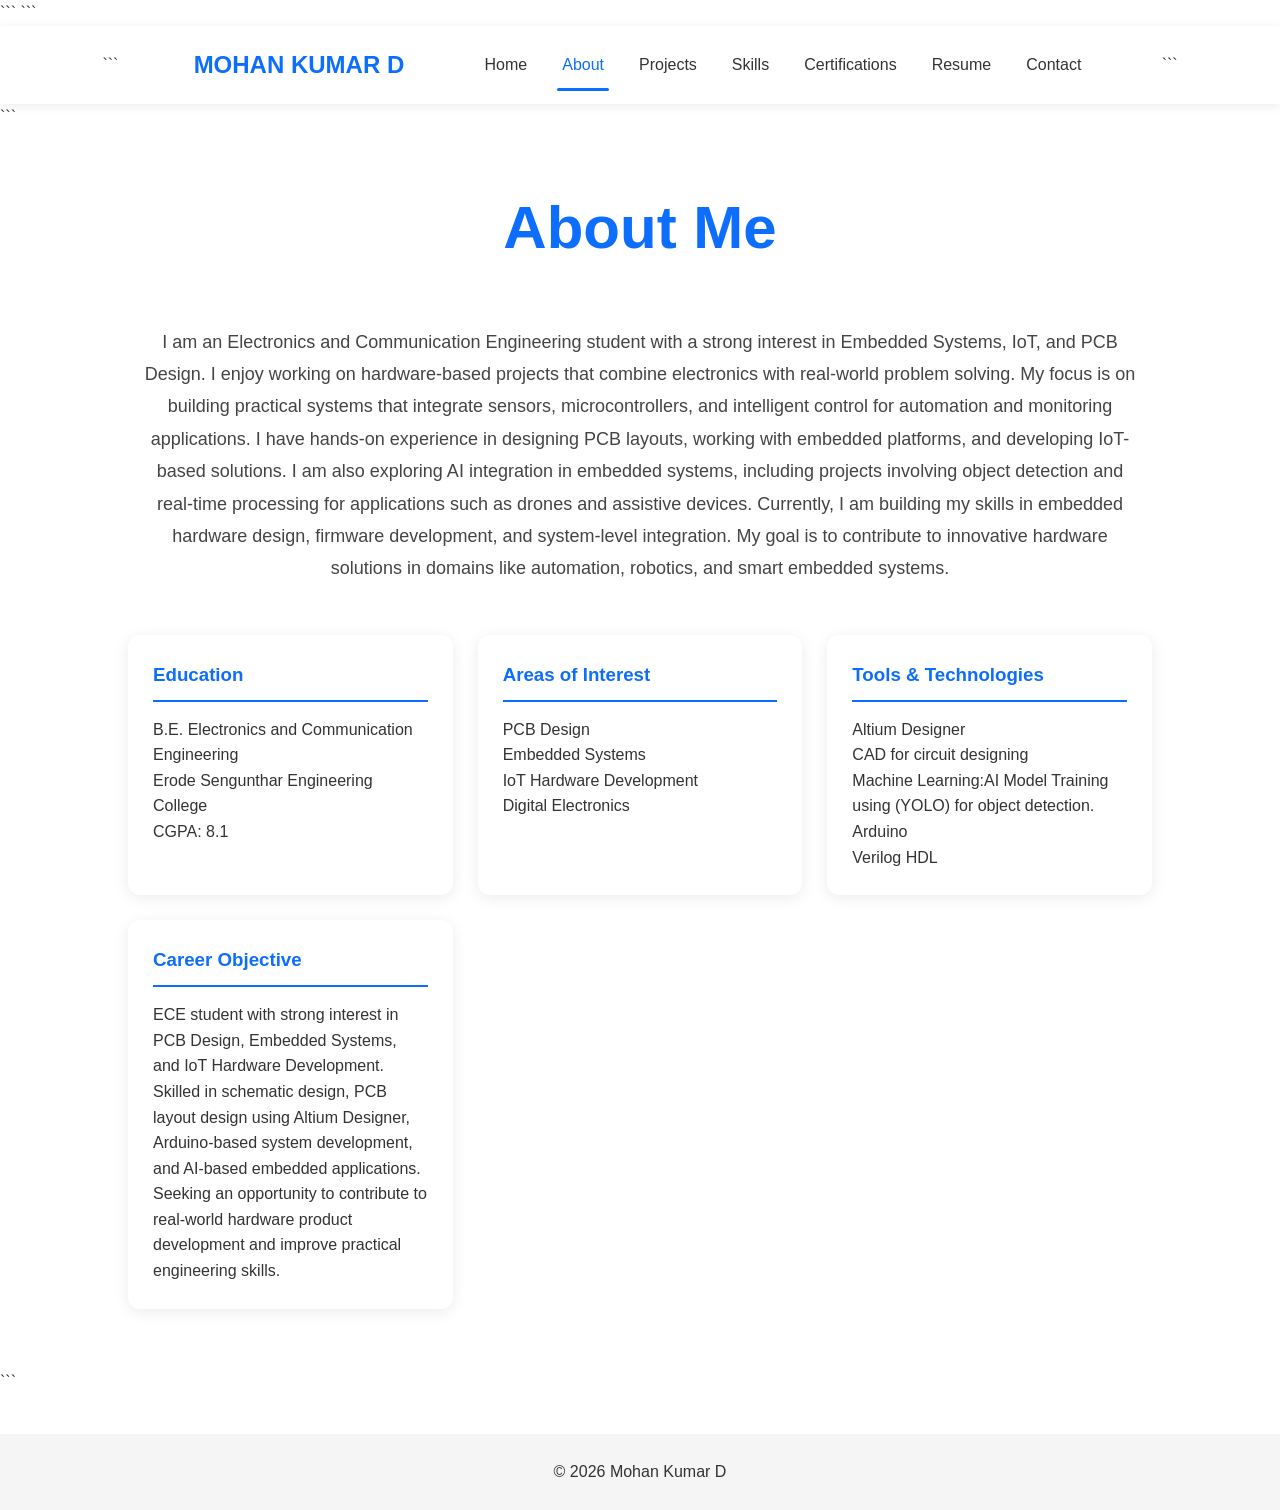
==== about.html @ 83f2a65b "Add files via upload" ====
<!DOCTYPE html>

<html lang="en">

<head>
    <meta charset="UTF-8">
    <meta name="viewport" content="width=device-width, initial-scale=1.0">
    <title>About | Mohan Kumar D</title>

```
<link rel="stylesheet" href="css/style.css">
```

</head>

<body>

<nav>

```
<div class="logo">MOHAN KUMAR D</div>

<ul>
    <li><a href="index.html">Home</a></li>
    <li><a href="about.html" class="active">About</a></li>
    <li><a href="projects.html">Projects</a></li>
    <li><a href="skills.html">Skills</a></li>
    <li><a href="certifications.html">Certifications</a></li>
    <li><a href="resume.html">Resume</a></li>
    <li><a href="contact.html">Contact</a></li>
</ul>
```

</nav>

<section class="about">

```
<h1 class="page-title">About Me</h1>

<div class="about-intro">

    <p>
        I am an Electronics and Communication Engineering student with a strong interest in Embedded Systems, IoT, and PCB Design. I enjoy working on hardware-based projects that combine electronics with real-world problem solving. My focus is on building practical systems that integrate sensors, microcontrollers, and intelligent control for automation and monitoring applications.

I have hands-on experience in designing PCB layouts, working with embedded platforms, and developing IoT-based solutions. I am also exploring AI integration in embedded systems, including projects involving object detection and real-time processing for applications such as drones and assistive devices.

Currently, I am building my skills in embedded hardware design, firmware development, and system-level integration. My goal is to contribute to innovative hardware solutions in domains like automation, robotics, and smart embedded systems.
    </p>

    <p>
       
    </p>

    <p>
        
    </p>

</div>

<div class="cards">

    <div class="card">
        <h3>Education</h3>
        <p>B.E. Electronics and Communication Engineering</p>
        <p>Erode Sengunthar Engineering College</p>
        <p>CGPA: 8.1</p>
    </div>

    <div class="card">
        <h3>Areas of Interest</h3>
        <p>PCB Design</p>
        <p>Embedded Systems</p>
        <p>IoT Hardware Development</p>
        <p>Digital Electronics</p>
    </div>

    <div class="card">
        <h3>Tools & Technologies</h3>
        <p>Altium Designer</p>
        <p>CAD for circuit designing </p>
	<p>Machine Learning:AI Model Training using (YOLO) for object detection.</p>
        <p>Arduino</p>
        <p>Verilog HDL</p>
    </div>

    <div class="card">
        <h3>Career Objective</h3>
        <p>
            ECE student with strong interest in PCB Design, Embedded Systems, and IoT Hardware Development. Skilled in schematic design, PCB layout design using Altium Designer, Arduino-based system development, and AI-based embedded applications. Seeking an opportunity to contribute to real-world hardware product development and improve practical engineering skills.
        </p>
    </div>

</div>
```

</section>

<footer>
    <p>© 2026 Mohan Kumar D</p>
</footer>

</body>
</html>
---- css/style.css ----
*{
    margin:0;
    padding:0;
    box-sizing:border-box;
    font-family:'Segoe UI',sans-serif;
}

body{
    background:#ffffff;
    color:#333;
    line-height:1.6;
}

nav{
    display:flex;
    justify-content:space-between;
    align-items:center;
    padding:20px 8%;
    background:#fff;
    box-shadow:0 2px 10px rgba(0,0,0,0.08);

    position:sticky;
    top:0;
    z-index:1000;
}

.logo{
    font-size:24px;
    font-weight:700;
    color:#0D6EFD;
}

nav ul{
    display:flex;
    list-style:none;
    gap:25px;
}

nav ul li a{
    text-decoration:none;
    color:#333;
    padding:10px 5px;
    font-weight:500;
    position:relative;
}

nav ul li a:hover{
    color:#0D6EFD;
}

nav ul li a.active{
    color:#0D6EFD;
}

nav ul li a.active::after{
    content:'';
    position:absolute;
    left:0;
    bottom:-8px;
    width:100%;
    height:3px;
    background:#0D6EFD;
    border-radius:5px;
}

.hero{
    min-height:85vh;
    display:flex;
    justify-content:space-between;
    align-items:center;
    padding:0 10%;
}

.hero-text{
    max-width:650px;
}

.hero-text h1{
    font-size:60px;
    color:#0D6EFD;
}

.hero-text h2{
    margin-top:15px;
    font-size:30px;
}

.pronouns{
    color:#666;
    margin-top:10px;
}

.tagline{
    margin-top:20px;
    font-size:20px;
}

.location{
    margin-top:15px;
    color:#777;
}

.hero-image img{
    width:320px;
    height:320px;
    border-radius:50%;
    object-fit:cover;
}

.btn{
    display:inline-block;
    margin-top:30px;
    background:#0D6EFD;
    color:white;
    padding:12px 25px;
    text-decoration:none;
    border-radius:6px;
}

.page-title{
    text-align:center;
    color:#0D6EFD;
    margin:50px 0;
    font-size:42px;
}

.cards{
    display:grid;
    grid-template-columns:repeat(auto-fit,minmax(250px,1fr));
    gap:25px;
    padding:0 10% 60px;
}

.card{
    background:white;
    border-radius:12px;
    padding:25px;
    box-shadow:0 3px 15px rgba(0,0,0,0.08);
    transition:0.3s;
}

.card:hover{
    transform:translateY(-8px);
}

.card h3{
    color:#0D6EFD;
    border-bottom:2px solid #0D6EFD;
    padding-bottom:10px;
    margin-bottom:15px;
}

footer{
    background:#f5f5f5;
    text-align:center;
    padding:25px;
    margin-top:40px;
}

@media(max-width:768px){

    nav{
        flex-direction:column;
        gap:15px;
    }

    nav ul{
        flex-wrap:wrap;
        justify-content:center;
    }

    .hero{
        flex-direction:column;
        text-align:center;
        padding:50px 10%;
    }

    .hero-image{
        margin-top:30px;
    }

    .hero-text h1{
        font-size:40px;
    }

    .hero-text h2{
        font-size:24px;
    }

    .hero-image img{
        width:220px;
        height:220px;
    }
}
.about-intro{
    max-width:1000px;
    margin:0 auto 50px auto;
    text-align:center;
    line-height:1.8;
    font-size:18px;
    color:#444;
}

.about-intro p{
    margin-bottom:20px;
}
.page-title{
    text-align:center;
    color:#0D6EFD;
    font-size:60px;
    font-weight:700;
    margin-bottom:50px;
}
.project-container{
    max-width:1200px;
    margin:auto;
    padding:50px;
}

.project-card{
    display:flex;
    gap:30px;
    background:#fff;
    border-radius:20px;
    padding:30px;
    margin-bottom:40px;
    box-shadow:0 5px 20px rgba(0,0,0,0.08);
    transition:0.3s;
}

.project-card:hover{
    transform:translateY(-5px);
}

.project-image{
    width:350px;
    height:220px;
    object-fit:cover;
    border-radius:15px;
}

.project-content{
    flex:1;
}

.project-content h2{
    color:#0D6EFD;
    margin-bottom:15px;
}

.project-content p{
    line-height:1.8;
    color:#555;
}

.project-tags{
    margin-top:20px;
}

.project-tags span{
    display:inline-block;
    background:#EAF2FF;
    color:#0D6EFD;
    padding:8px 15px;
    border-radius:20px;
    margin-right:10px;
    margin-top:10px;
}
.card img{
    width:100%;
    margin-top:20px;
    border-radius:10px;
    box-shadow:0 3px 10px rgba(0,0,0,0.1);
}
.card img{
    width:100%;
    margin-top:20px;
    border-radius:10px;
}
.card img{
    width:100%;
    margin-top:20px;
    border-radius:10px;
}

.projects{
    padding:80px 50px;
}
.btn {
    display: inline-block;
    background: #0D6EFD;
    color: white;
    padding: 12px 22px;
    border-radius: 8px;
    text-decoration: none;
    font-weight: 600;
    margin-right: 10px;
    transition: 0.3s ease;
    box-shadow: 0 3px 10px rgba(0,0,0,0.1);
}

.btn:hover {
    background: #084298;
    transform: translateY(-3px);
}
.card p {
    word-break: break-word;
    overflow-wrap: anywhere;
}
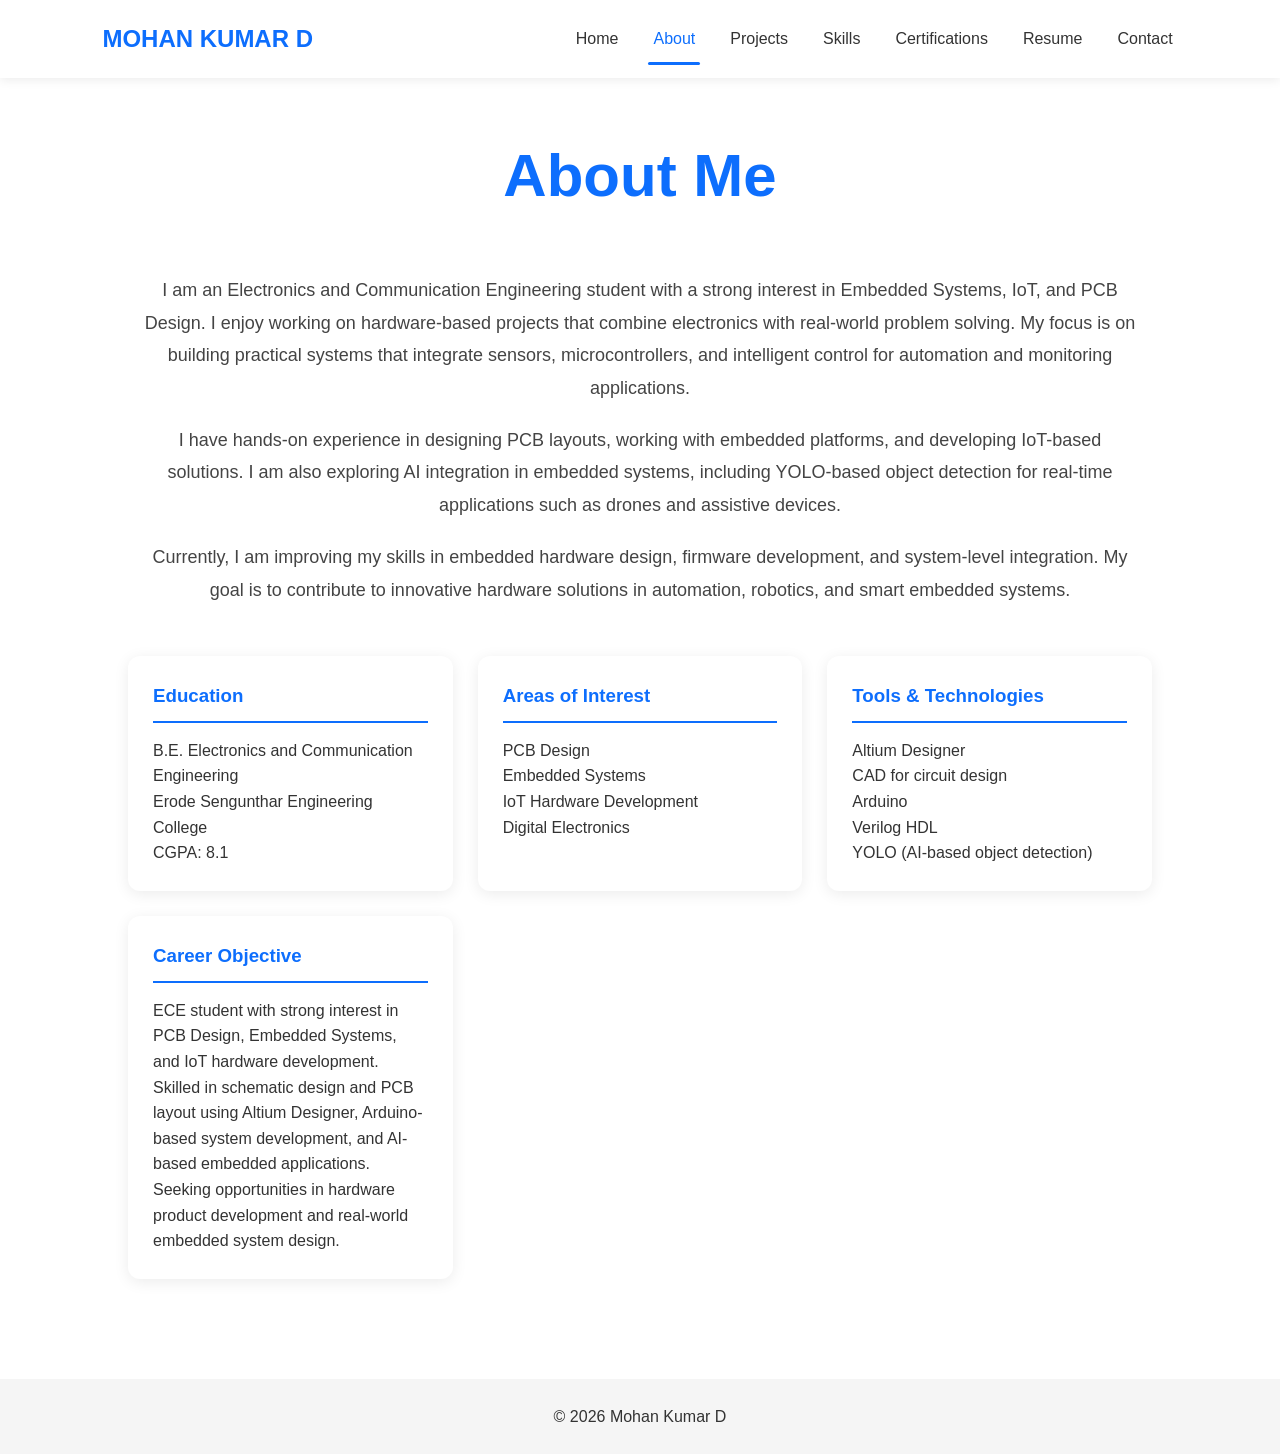
==== commit 19bf1eb9: "Update about.html" ====
--- a/about.html
+++ b/about.html
@@ -1,98 +1,83 @@
 <!DOCTYPE html>
-
 <html lang="en">
 
 <head>
     <meta charset="UTF-8">
     <meta name="viewport" content="width=device-width, initial-scale=1.0">
     <title>About | Mohan Kumar D</title>
-
-```
-<link rel="stylesheet" href="css/style.css">
-```
-
+    <link rel="stylesheet" href="css/style.css">
 </head>
 
 <body>
 
 <nav>
+    <div class="logo">MOHAN KUMAR D</div>
 
-```
-<div class="logo">MOHAN KUMAR D</div>
-
-<ul>
-    <li><a href="index.html">Home</a></li>
-    <li><a href="about.html" class="active">About</a></li>
-    <li><a href="projects.html">Projects</a></li>
-    <li><a href="skills.html">Skills</a></li>
-    <li><a href="certifications.html">Certifications</a></li>
-    <li><a href="resume.html">Resume</a></li>
-    <li><a href="contact.html">Contact</a></li>
-</ul>
-```
-
+    <ul>
+        <li><a href="index.html">Home</a></li>
+        <li><a href="about.html" class="active">About</a></li>
+        <li><a href="projects.html">Projects</a></li>
+        <li><a href="skills.html">Skills</a></li>
+        <li><a href="certifications.html">Certifications</a></li>
+        <li><a href="resume.html">Resume</a></li>
+        <li><a href="contact.html">Contact</a></li>
+    </ul>
 </nav>
 
 <section class="about">
 
-```
-<h1 class="page-title">About Me</h1>
+    <h1 class="page-title">About Me</h1>
 
-<div class="about-intro">
+    <div class="about-intro">
 
-    <p>
-        I am an Electronics and Communication Engineering student with a strong interest in Embedded Systems, IoT, and PCB Design. I enjoy working on hardware-based projects that combine electronics with real-world problem solving. My focus is on building practical systems that integrate sensors, microcontrollers, and intelligent control for automation and monitoring applications.
+        <p>
+            I am an Electronics and Communication Engineering student with a strong interest in Embedded Systems, IoT, and PCB Design. I enjoy working on hardware-based projects that combine electronics with real-world problem solving. My focus is on building practical systems that integrate sensors, microcontrollers, and intelligent control for automation and monitoring applications.
+        </p>
 
-I have hands-on experience in designing PCB layouts, working with embedded platforms, and developing IoT-based solutions. I am also exploring AI integration in embedded systems, including projects involving object detection and real-time processing for applications such as drones and assistive devices.
+        <p>
+            I have hands-on experience in designing PCB layouts, working with embedded platforms, and developing IoT-based solutions. I am also exploring AI integration in embedded systems, including YOLO-based object detection for real-time applications such as drones and assistive devices.
+        </p>
 
-Currently, I am building my skills in embedded hardware design, firmware development, and system-level integration. My goal is to contribute to innovative hardware solutions in domains like automation, robotics, and smart embedded systems.
-    </p>
+        <p>
+            Currently, I am improving my skills in embedded hardware design, firmware development, and system-level integration. My goal is to contribute to innovative hardware solutions in automation, robotics, and smart embedded systems.
+        </p>
 
-    <p>
-       
-    </p>
-
-    <p>
-        
-    </p>
-
-</div>
-
-<div class="cards">
-
-    <div class="card">
-        <h3>Education</h3>
-        <p>B.E. Electronics and Communication Engineering</p>
-        <p>Erode Sengunthar Engineering College</p>
-        <p>CGPA: 8.1</p>
     </div>
 
-    <div class="card">
-        <h3>Areas of Interest</h3>
-        <p>PCB Design</p>
-        <p>Embedded Systems</p>
-        <p>IoT Hardware Development</p>
-        <p>Digital Electronics</p>
+    <div class="cards">
+
+        <div class="card">
+            <h3>Education</h3>
+            <p>B.E. Electronics and Communication Engineering</p>
+            <p>Erode Sengunthar Engineering College</p>
+            <p>CGPA: 8.1</p>
+        </div>
+
+        <div class="card">
+            <h3>Areas of Interest</h3>
+            <p>PCB Design</p>
+            <p>Embedded Systems</p>
+            <p>IoT Hardware Development</p>
+            <p>Digital Electronics</p>
+        </div>
+
+        <div class="card">
+            <h3>Tools & Technologies</h3>
+            <p>Altium Designer</p>
+            <p>CAD for circuit design</p>
+            <p>Arduino</p>
+            <p>Verilog HDL</p>
+            <p>YOLO (AI-based object detection)</p>
+        </div>
+
+        <div class="card">
+            <h3>Career Objective</h3>
+            <p>
+                ECE student with strong interest in PCB Design, Embedded Systems, and IoT hardware development. Skilled in schematic design and PCB layout using Altium Designer, Arduino-based system development, and AI-based embedded applications. Seeking opportunities in hardware product development and real-world embedded system design.
+            </p>
+        </div>
+
     </div>
-
-    <div class="card">
-        <h3>Tools & Technologies</h3>
-        <p>Altium Designer</p>
-        <p>CAD for circuit designing </p>
-	<p>Machine Learning:AI Model Training using (YOLO) for object detection.</p>
-        <p>Arduino</p>
-        <p>Verilog HDL</p>
-    </div>
-
-    <div class="card">
-        <h3>Career Objective</h3>
-        <p>
-            ECE student with strong interest in PCB Design, Embedded Systems, and IoT Hardware Development. Skilled in schematic design, PCB layout design using Altium Designer, Arduino-based system development, and AI-based embedded applications. Seeking an opportunity to contribute to real-world hardware product development and improve practical engineering skills.
-        </p>
-    </div>
-
-</div>
-```
 
 </section>
 
